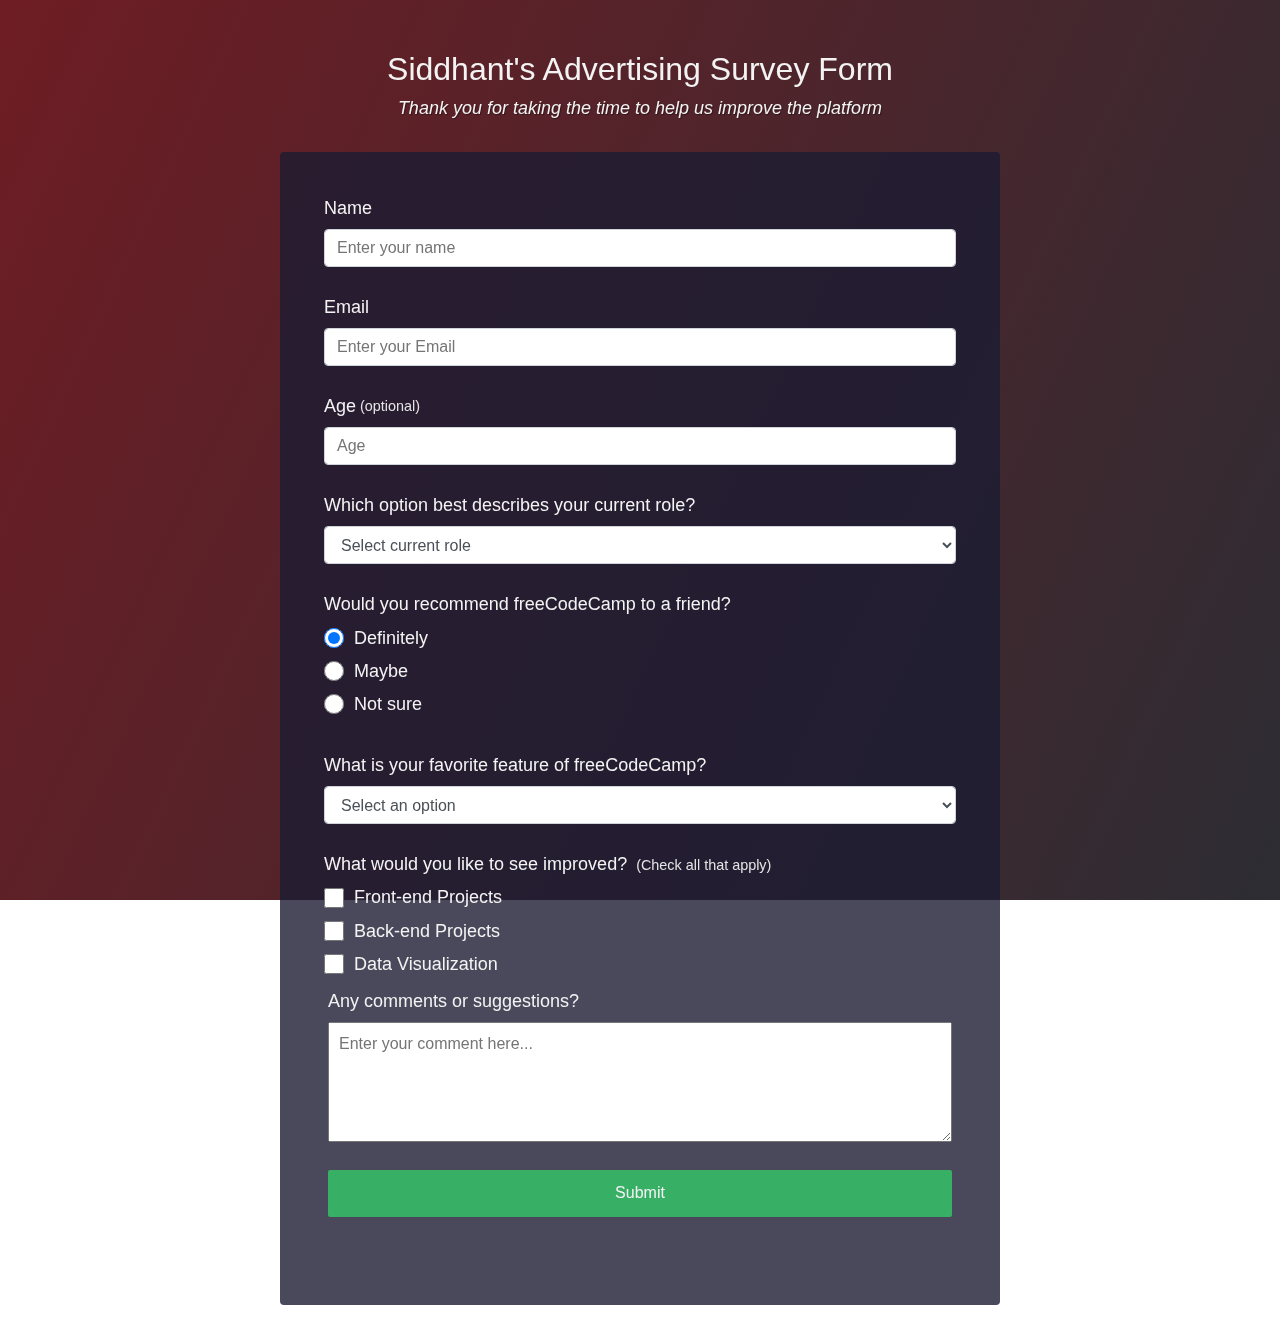
==== Survey Form/indiex.html @ 9bbc3878 "Add files via upload" ====
<html><head>
    <link rel="stylesheet" href="styles.css">
  </head>
  <body>
    <div class="container">
      <header class="header">
        <h1 id="title" class="text-center">Siddhant's Advertising Survey Form</h1>
        <p id="description" class="description text-center">
          Thank you for taking the time to help us improve the platform
        </p>
      </header>
      <form id="survey-form">
        <div class="form-group">
          <label id="name-label" for="name">Name</label>
          <input type="text" name="name" id="name" class="form-control" placeholder="Enter your name" required="">
        </div>
        <div class="form-group">
          <label id="email-label" for="email">Email</label>
          <input type="email" name="email" id="email" class="form-control" placeholder="Enter your Email" required="">
        </div>
        <div class="form-group">
          <label id="number-label" for="number">Age<span class="clue">(optional)</span></label>
          <input type="number" name="age" id="number" min="10" max="99" class="form-control" placeholder="Age">
        </div>
        <div class="form-group">
          <p>Which option best describes your current role?</p>
          <select id="dropdown" name="role" class="form-control" required="">
            <option disabled="" selected="" value="">Select current role</option>
            <option value="student">Student</option>
            <option value="job">Full Time Job</option>
            <option value="learner">Full Time Learner</option>
            <option value="preferNo">Prefer not to say</option>
            <option value="other">Other</option>
          </select>
        </div>

        <div class="form-group">
          <p>Would you recommend freeCodeCamp to a friend?</p>
          <label>
            <input name="user-recommend" value="definitely" type="radio" class="input-radio" checked="">Definitely</label>
          <label>
            <input name="user-recommend" value="maybe" type="radio" class="input-radio">Maybe</label>

          <label><input name="user-recommend" value="not-sure" type="radio" class="input-radio">Not sure</label>
        </div>

        <div class="form-group">
          <p>What is your favorite feature of freeCodeCamp?</p>
          <select id="most-like" name="mostLike" class="form-control" required="">
            <option disabled="" selected="" value="">Select an option</option>
            <option value="challenges">Challenges</option>
            <option value="projects">Projects</option>
            <option value="community">Community</option>
            <option value="openSource">Open Source</option>
          </select>
        </div>

        <div class="form-group">
          <p>
            What would you like to see improved?
            <span class="clue">(Check all that apply)</span>
          </p>

          <label><input name="prefer" value="front-end-projects" type="checkbox" class="input-checkbox">Front-end Projects</label>
          <label>
            <input name="prefer" value="back-end-projects" type="checkbox" class="input-checkbox">Back-end Projects</label>
          <label><input name="prefer" value="data-visualization" type="checkbox" class="input-checkbox">Data Visualization</label>
        <div class="form-group">
          <p>Any comments or suggestions?</p>
          <textarea id="comments" class="input-textarea" name="comment" placeholder="Enter your comment here..."></textarea>
        </div>

        <div class="form-group">
          <button type="submit" id="submit" class="submit-button">
            Submit
          </button>
        </div>
      </form>
    </div>
  

</body></html>
---- Survey Form/styles.css ----
:root {
    --color-white: #f3f3f3;
    --color-darkblue: #1b1b32;
    --color-darkblue-alpha: rgba(27, 27, 50, 0.8);
    --color-green: #37af65;
  }

  
  body {
    font-family: 'Poppins', sans-serif;
    font-size: 1rem;
    font-weight: 400;
    line-height: 1.4;
    color: var(--color-white);
    margin: 0;
  }
  

  body::before {
    content: '';
    position: fixed;
    top: 0;
    left: 0;
    height: 100%;
    width: 100%;
    z-index: -1;
    background: var(--color-darkblue);
    background-image: linear-gradient(
        115deg,
        rgba(148, 29, 29, 0.692),
        rgba(52, 52, 52, 0.7)
      ),
      url(2.png);
    background-size: cover;
    background-repeat: no-repeat;
    background-position: center;
  }
  
  h1 {
    font-weight: 400;
    line-height: 1.2;
  }
  
  p {
    font-size: 1.125rem;
  }
  
  h1,
  p {
    margin-top: 0;
    margin-bottom: 0.5rem;
  }
  
  label {
    display: flex;
    align-items: center;
    font-size: 1.125rem;
    margin-bottom: 0.5rem;
  }
  
  input,
  button,
  select,
  textarea {
    margin: 0;
    font-family: inherit;
    font-size: inherit;
    line-height: inherit;
  }
  
  button {
    border: none;
  }
  
  .container {
    width: 100%;
    margin: 3.125rem auto 0 auto;
  }
  
  @media (min-width: 576px) {
    .container {
      max-width: 540px;
    }
  }
  
  @media (min-width: 768px) {
    .container {
      max-width: 720px;
    }
  }
  
  .header {
    padding: 0 0.625rem;
    margin-bottom: 1.875rem;
  }
  
  .description {
    font-style: italic;
    font-weight: 200;
    text-shadow: 1px 1px 1px rgba(0, 0, 0, 0.4);
  }
  
  .clue {
    margin-left: 0.25rem;
    font-size: 0.9rem;
    color: #e4e4e4;
  }
  
  .text-center {
    text-align: center;
  }
  
  /* form */
  
  form {
    background: var(--color-darkblue-alpha);
    padding: 2.5rem 0.625rem;
    border-radius: 0.25rem;
  }
  
  @media (min-width: 480px) {
    form {
      padding: 2.5rem;
    }
  }
  
  .form-group {
    margin: 0 auto 1.25rem auto;
    padding: 0.25rem;
  }
  
  .form-control {
    display: block;
    width: 100%;
    height: 2.375rem;
    padding: 0.375rem 0.75rem;
    color: #495057;
    background-color: #fff;
    background-clip: padding-box;
    border: 1px solid #ced4da;
    border-radius: 0.25rem;
    transition: border-color 0.15s ease-in-out, box-shadow 0.15s ease-in-out;
  }
  
  .form-control:focus {
    border-color: #80bdff;
    outline: 0;
    box-shadow: 0 0 0 0.2rem rgba(0, 123, 255, 0.25);
  }
  
  .input-radio,
  .input-checkbox {
    display: inline-block;
    margin-right: 0.625rem;
    min-height: 1.25rem;
    min-width: 1.25rem;
  }
  
  .input-textarea {
    min-height: 120px;
    width: 100%;
    padding: 0.625rem;
    resize: vertical;
  }
  
  .submit-button {
    display: block;
    width: 100%;
    padding: 0.75rem;
    background: var(--color-green);
    color: inherit;
    border-radius: 2px;
    cursor: pointer;
  }
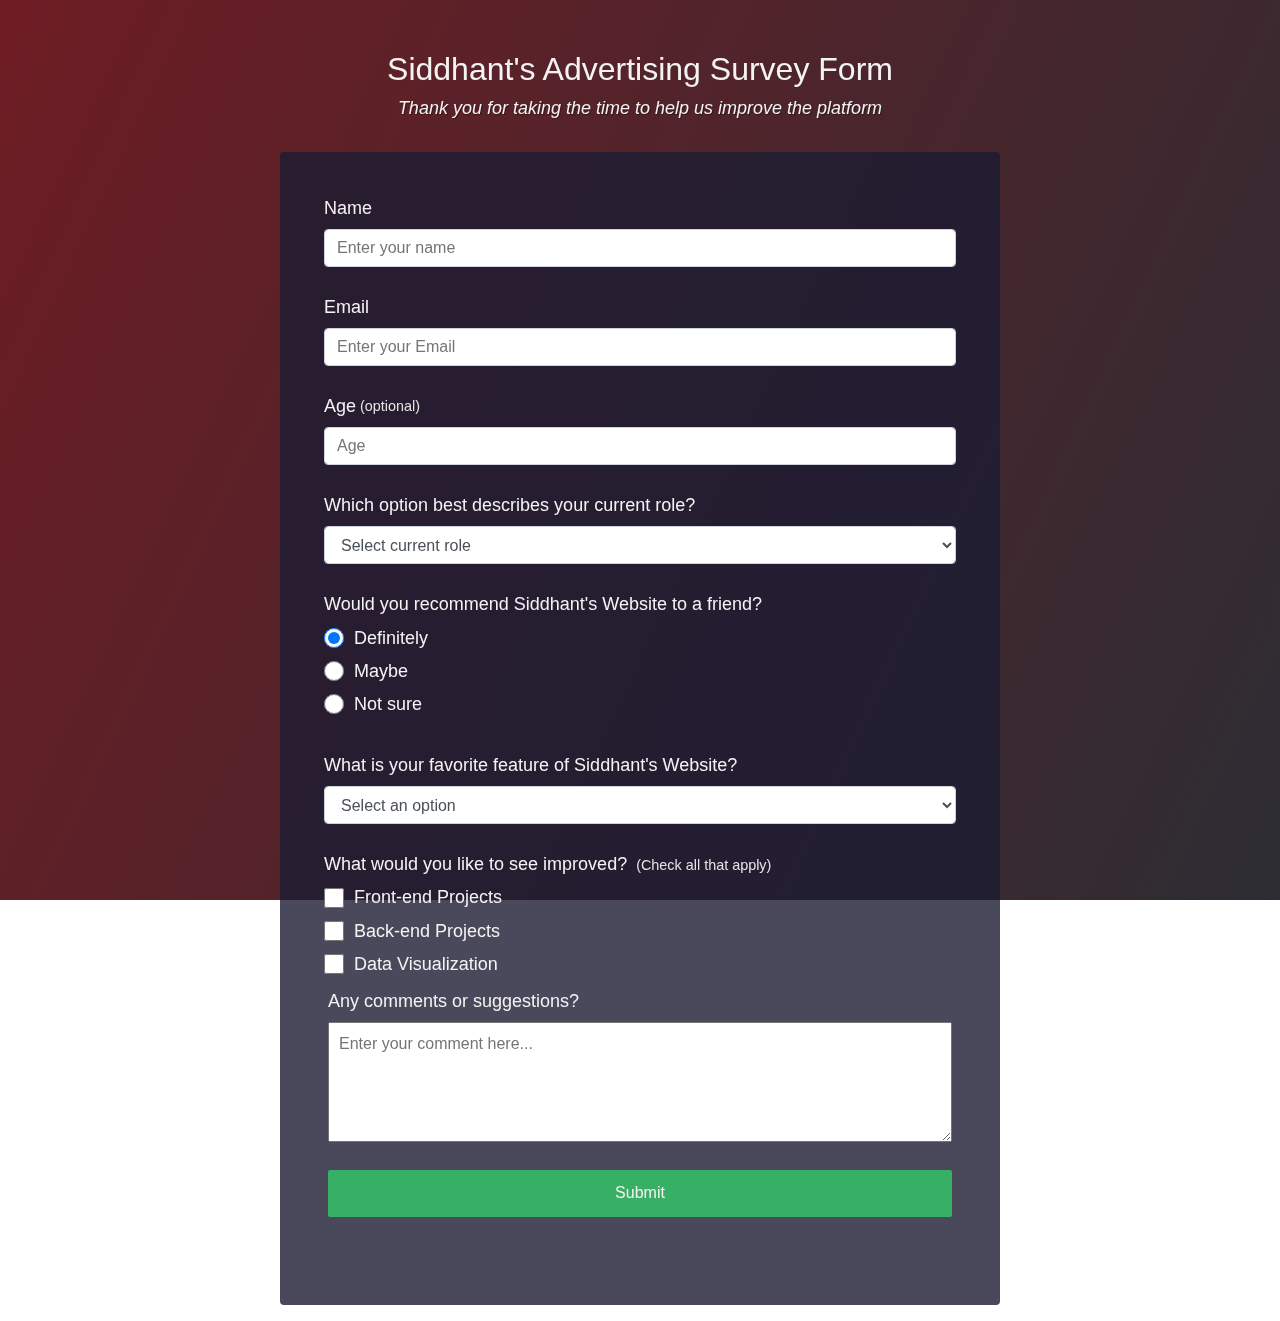
==== commit 4a1a7cc3: "Update indiex.html" ====
--- a/Survey Form/indiex.html
+++ b/Survey Form/indiex.html
@@ -1,82 +1,92 @@
-<html><head>
+<html>
+
+<head>
     <link rel="stylesheet" href="styles.css">
-  </head>
-  <body>
+</head>
+
+<body>
     <div class="container">
-      <header class="header">
-        <h1 id="title" class="text-center">Siddhant's Advertising Survey Form</h1>
-        <p id="description" class="description text-center">
-          Thank you for taking the time to help us improve the platform
-        </p>
-      </header>
-      <form id="survey-form">
-        <div class="form-group">
-          <label id="name-label" for="name">Name</label>
-          <input type="text" name="name" id="name" class="form-control" placeholder="Enter your name" required="">
-        </div>
-        <div class="form-group">
-          <label id="email-label" for="email">Email</label>
-          <input type="email" name="email" id="email" class="form-control" placeholder="Enter your Email" required="">
-        </div>
-        <div class="form-group">
-          <label id="number-label" for="number">Age<span class="clue">(optional)</span></label>
-          <input type="number" name="age" id="number" min="10" max="99" class="form-control" placeholder="Age">
-        </div>
-        <div class="form-group">
-          <p>Which option best describes your current role?</p>
-          <select id="dropdown" name="role" class="form-control" required="">
-            <option disabled="" selected="" value="">Select current role</option>
-            <option value="student">Student</option>
-            <option value="job">Full Time Job</option>
-            <option value="learner">Full Time Learner</option>
-            <option value="preferNo">Prefer not to say</option>
-            <option value="other">Other</option>
-          </select>
-        </div>
+        <header class="header">
+            <h1 id="title" class="text-center">Siddhant's Advertising Survey Form</h1>
+            <p id="description" class="description text-center">
+                Thank you for taking the time to help us improve the platform
+            </p>
+        </header>
+        <form id="survey-form">
+            <div class="form-group">
+                <label id="name-label" for="name">Name</label>
+                <input type="text" name="name" id="name" class="form-control" placeholder="Enter your name">
+            </div>
+            <div class="form-group">
+                <label id="email-label" for="email">Email</label>
+                <input type="email" name="email" id="email" class="form-control" placeholder="Enter your Email">
+            </div>
+            <div class="form-group">
+                <label id="number-label" for="number">Age<span class="clue">(optional)</span></label>
+                <input type="number" name="age" id="number" min="10" max="99" class="form-control" placeholder="Age">
+            </div>
+            <div class="form-group">
+                <p>Which option best describes your current role?</p>
+                <select id="dropdown" name="role" class="form-control" required="">
+                    <option disabled="" selected="" value="">Select current role</option>
+                    <option value="student">Student</option>
+                    <option value="job">Full Time Job</option>
+                    <option value="learner">Full Time Learner</option>
+                    <option value="preferNo">Prefer not to say</option>
+                    <option value="other">Other</option>
+                </select>
+            </div>
 
-        <div class="form-group">
-          <p>Would you recommend freeCodeCamp to a friend?</p>
-          <label>
-            <input name="user-recommend" value="definitely" type="radio" class="input-radio" checked="">Definitely</label>
-          <label>
-            <input name="user-recommend" value="maybe" type="radio" class="input-radio">Maybe</label>
+            <div class="form-group">
+                <p>Would you recommend Siddhant's Website to a friend?</p>
+                <label>
+                    <input name="user-recommend" value="definitely" type="radio" class="input-radio"
+                        checked="">Definitely</label>
+                <label>
+                    <input name="user-recommend" value="maybe" type="radio" class="input-radio">Maybe</label>
 
-          <label><input name="user-recommend" value="not-sure" type="radio" class="input-radio">Not sure</label>
-        </div>
+                <label><input name="user-recommend" value="not-sure" type="radio" class="input-radio">Not sure</label>
+            </div>
 
-        <div class="form-group">
-          <p>What is your favorite feature of freeCodeCamp?</p>
-          <select id="most-like" name="mostLike" class="form-control" required="">
-            <option disabled="" selected="" value="">Select an option</option>
-            <option value="challenges">Challenges</option>
-            <option value="projects">Projects</option>
-            <option value="community">Community</option>
-            <option value="openSource">Open Source</option>
-          </select>
-        </div>
+            <div class="form-group">
+                <p>What is your favorite feature of Siddhant's Website?</p>
+                <select id="most-like" name="mostLike" class="form-control">
+                    <option disabled="" selected="" value="">Select an option</option>
+                    <option value="challenges">Challenges</option>
+                    <option value="projects">Projects</option>
+                    <option value="community">Community</option>
+                    <option value="openSource">Open Source</option>
+                </select>
+            </div>
 
-        <div class="form-group">
-          <p>
-            What would you like to see improved?
-            <span class="clue">(Check all that apply)</span>
-          </p>
+            <div class="form-group">
+                <p>
+                    What would you like to see improved?
+                    <span class="clue">(Check all that apply)</span>
+                </p>
 
-          <label><input name="prefer" value="front-end-projects" type="checkbox" class="input-checkbox">Front-end Projects</label>
-          <label>
-            <input name="prefer" value="back-end-projects" type="checkbox" class="input-checkbox">Back-end Projects</label>
-          <label><input name="prefer" value="data-visualization" type="checkbox" class="input-checkbox">Data Visualization</label>
-        <div class="form-group">
-          <p>Any comments or suggestions?</p>
-          <textarea id="comments" class="input-textarea" name="comment" placeholder="Enter your comment here..."></textarea>
-        </div>
+                <label><input name="prefer" value="front-end-projects" type="checkbox" class="input-checkbox">Front-end
+                    Projects</label>
+                <label>
+                    <input name="prefer" value="back-end-projects" type="checkbox" class="input-checkbox">Back-end
+                    Projects</label>
+                <label><input name="prefer" value="data-visualization" type="checkbox" class="input-checkbox">Data
+                    Visualization</label>
+                <div class="form-group">
+                    <p>Any comments or suggestions?</p>
+                    <textarea id="comments" class="input-textarea" name="comment"
+                        placeholder="Enter your comment here..."></textarea>
+                </div>
 
-        <div class="form-group">
-          <button type="submit" id="submit" class="submit-button">
-            Submit
-          </button>
-        </div>
-      </form>
+                <div class="form-group">
+                    <button type="submit" id="submit" class="submit-button">
+                        Submit
+                    </button>
+                </div>
+        </form>
     </div>
-  
 
-</body></html>+
+</body>
+
+</html>
